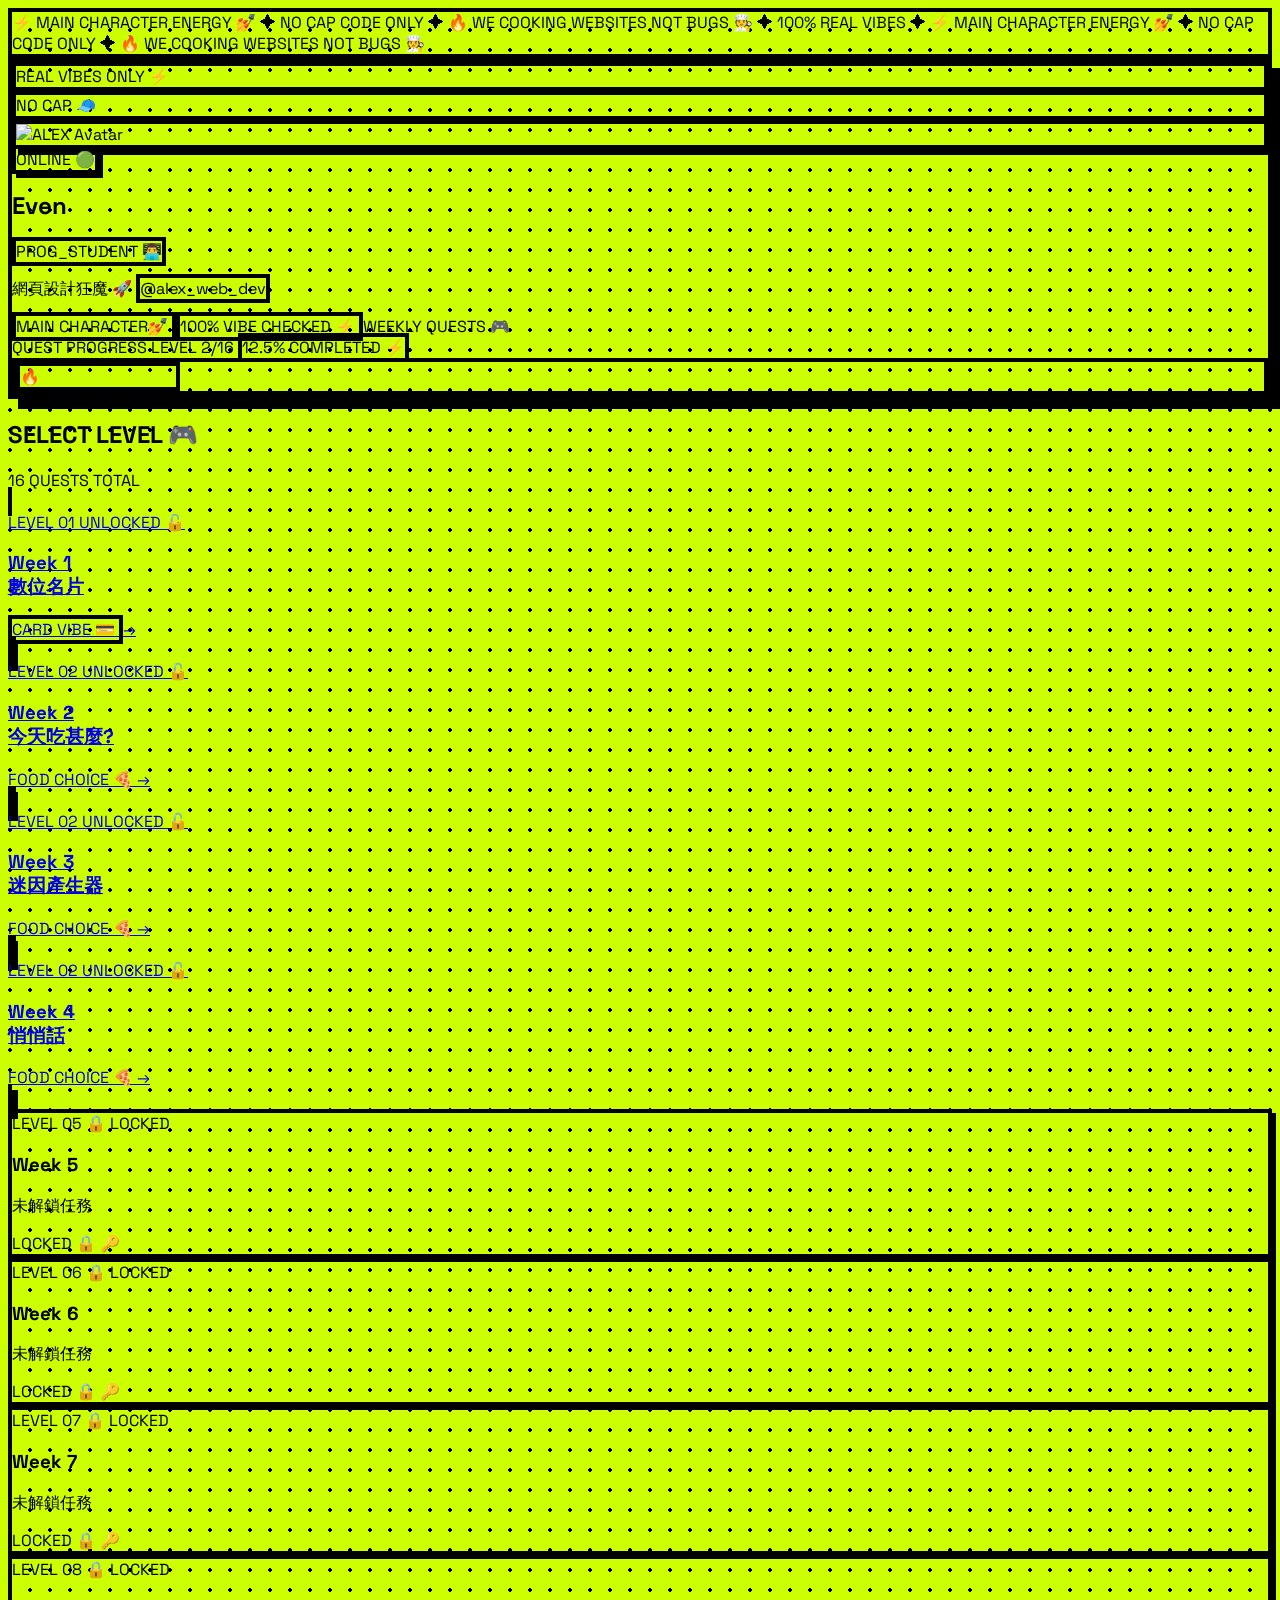
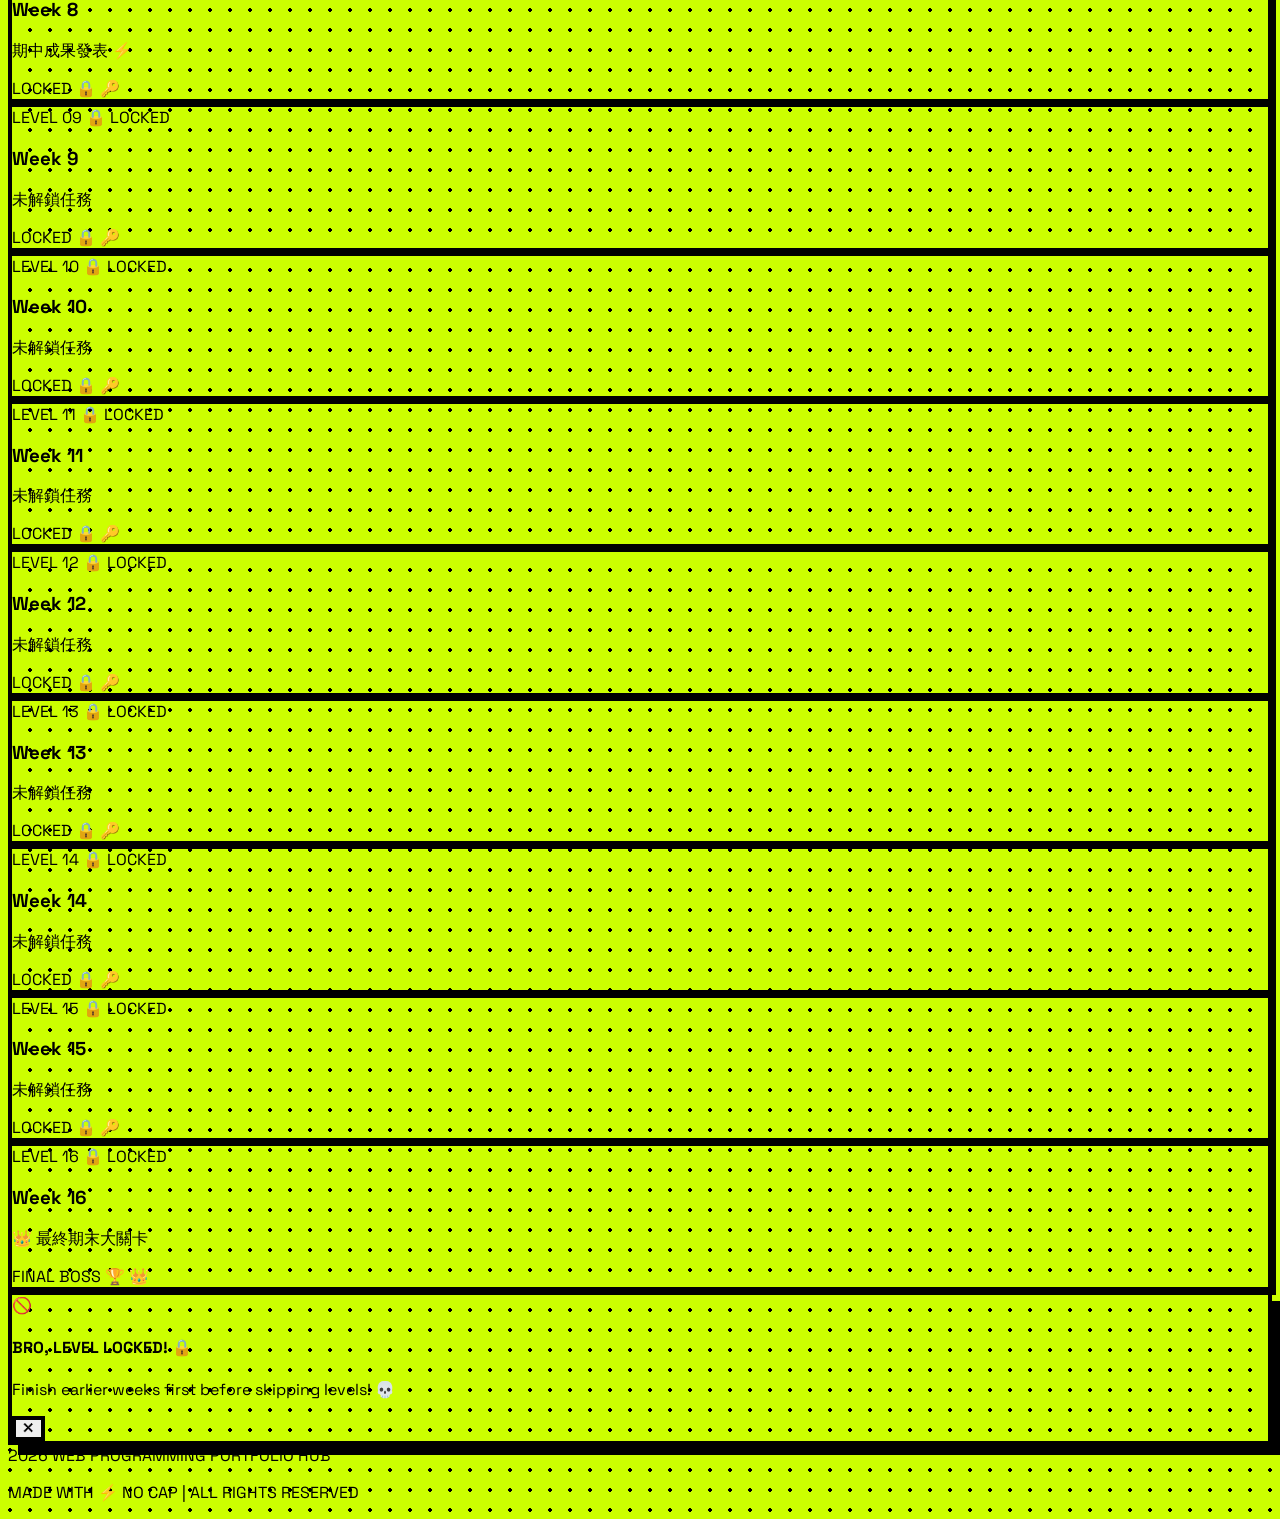
==== index.html @ a44b4826 "Update index.html" ====
<!DOCTYPE html>
<html lang="zh-TW">
<head>
    <meta charset="UTF-8">
    <meta name="viewport" content="width=device-width, initial-scale=1.0">
    <title>Ever // DEV PORTFOLIO ⚡ (Gen Z Edition)</title>
    <!-- Tailwind CSS CDN -->
    <script src="https://cdn.tailwindcss.com"></script>
    <!-- Google Fonts: Space Grotesk & Plus Jakarta Sans -->
    <link rel="preconnect" href="https://fonts.googleapis.com">
    <link rel="preconnect" href="https://fonts.gstatic.com" crossorigin>
    <link href="https://fonts.googleapis.com/css2?family=Plus+Jakarta+Sans:wght@800;900&family=Space+Grotesk:wght@700;800;900&display=swap" rel="stylesheet">
    
    <style>
        :root {
            --acid-green: #CCFF00;
            --vivid-pink: #FF007F;
            --electric-blue: #00E5FF;
            --bright-yellow: #FFEA00;
            --brutal-black: #000000;
        }

        body {
            font-family: 'Space Grotesk', 'Plus Jakarta Sans', sans-serif;
            background-color: var(--acid-green);
            background-image: radial-gradient(#000000 2px, transparent 2px);
            background-size: 20px 20px;
        }

        /* Neo-Brutalist Heavy Border & Hard Offset Shadows */
        .brutal-border {
            border: 4px solid var(--brutal-black);
        }

        .brutal-shadow {
            box-shadow: 6px 6px 0px 0px var(--brutal-black);
        }

        .brutal-shadow-lg {
            box-shadow: 10px 10px 0px 0px var(--brutal-black);
        }

        .brutal-shadow-sm {
            box-shadow: 4px 4px 0px 0px var(--brutal-black);
        }

        /* Q-Bounce Hover for Unlocked Buttons */
        .unlocked-btn {
            transition: transform 0.15s cubic-bezier(0.34, 1.56, 0.64, 1), box-shadow 0.15s cubic-bezier(0.34, 1.56, 0.64, 1);
        }

        .unlocked-btn:hover {
            transform: translate(-5px, -5px) rotate(-2deg);
            box-shadow: 11px 11px 0px 0px var(--brutal-black);
        }

        .unlocked-btn:active {
            transform: translate(2px, 2px);
            box-shadow: 2px 2px 0px 0px var(--brutal-black);
        }

        /* Shake animation for locked buttons */
        @keyframes brutal-shake {
            0%, 100% { transform: translateX(0) rotate(0deg); }
            20% { transform: translateX(-4px) rotate(-2deg); }
            40% { transform: translateX(4px) rotate(2deg); }
            60% { transform: translateX(-3px) rotate(-1deg); }
            80% { transform: translateX(3px) rotate(1deg); }
        }

        .locked-btn {
            transition: transform 0.15s ease, background-color 0.2s ease;
        }

        .locked-btn:hover {
            animation: brutal-shake 0.35s ease-in-out;
            background-color: #E2E8F0;
        }

        /* Continuous sticker floating effect */
        @keyframes sticker-float {
            0%, 100% { transform: translateY(0px) rotate(6deg); }
            50% { transform: translateY(-8px) rotate(2deg); }
        }

        @keyframes sticker-spin {
            0% { transform: rotate(0deg); }
            100% { transform: rotate(360deg); }
        }

        .floating-sticker {
            animation: sticker-float 3.5s ease-in-out infinite;
        }

        .spinning-badge {
            animation: sticker-spin 12s linear infinite;
        }

        /* Toast animation */
        @keyframes toast-slide-up {
            0% { transform: translateY(120%) scale(0.8); opacity: 0; }
            100% { transform: translateY(0) scale(1); opacity: 1; }
        }

        .toast-active {
            animation: toast-slide-up 0.25s cubic-bezier(0.175, 0.885, 0.32, 1.275) forwards;
        }
    </style>
</head>
<body class="min-h-screen text-black flex flex-col justify-between selection:bg-[#FF007F] selection:text-white pb-12">

    <header class="bg-[#FF007F] text-white brutal-border border-t-0 border-x-0 py-2.5 overflow-hidden font-black uppercase text-sm tracking-wider">
        <div class="whitespace-nowrap flex gap-6 animate-none md:animate-pulse">
            <span>⚡ MAIN CHARACTER ENERGY 💅</span>
            <span>✦ NO CAP CODE ONLY ✦</span>
            <span>🔥 WE COOKING WEBSITES NOT BUGS 🧑‍🍳</span>
            <span>✦ 100% REAL VIBES ✦</span>
            <span>⚡ MAIN CHARACTER ENERGY 💅</span>
            <span>✦ NO CAP CODE ONLY ✦</span>
            <span>🔥 WE COOKING WEBSITES NOT BUGS 🧑‍🍳</span>
        </div>
    </header>

    <main class="container mx-auto px-4 pt-10 max-w-6xl flex-grow">
        
        <!-- PROFILE & PROGRESS HERO CARD -->
        <section class="bg-white brutal-border brutal-shadow-lg rounded-3xl p-6 sm:p-10 mb-10 relative overflow-visible">
            
            <!-- Floating Decorative Stickers -->
            <div class="absolute -top-6 -right-3 bg-[#00E5FF] text-black font-black text-xs sm:text-sm px-4 py-2 brutal-border rounded-xl brutal-shadow-sm floating-sticker hidden sm:block z-20">
                REAL VIBES ONLY ⚡
            </div>
            <div class="absolute -bottom-5 -left-3 bg-[#FFEA00] text-black font-black text-xs sm:text-sm px-4 py-2 brutal-border rounded-xl brutal-shadow-sm hidden sm:block z-20">
                NO CAP 🧢
            </div>

            <!-- Profile Info Header -->
            <div class="flex flex-col md:flex-row items-center gap-8 text-center md:text-left">
                
                <!-- Avatar with Hard Shadow -->
                <div class="relative group">
                    <div class="w-32 h-32 sm:w-40 sm:h-40 rounded-2xl bg-[#FF007F] brutal-border brutal-shadow overflow-hidden relative">
                        <img src="https://i.postimg.cc/HxQDkgsN/THE-T-cafe.webp" 
                             alt="ALEX Avatar" 
                             class="w-full h-full object-cover group-hover:scale-110 transition-transform duration-300">
                    </div>
                    <!-- Online Tag -->
                    <span class="absolute -bottom-2 -right-2 bg-[#CCFF00] text-black font-black text-xs px-3 py-1 brutal-border rounded-full brutal-shadow-sm">
                        ONLINE 🟢
                    </span>
                </div>

                <!-- User Text Info -->
                <div class="flex-1 space-y-3">
                    <div class="flex flex-wrap items-center justify-center md:justify-start gap-3">
                        <h1 class="text-4xl sm:text-6xl font-black uppercase tracking-tight">
                            Even
                        </h1>
                        <span class="bg-[#00E5FF] text-black text-xs font-black px-3 py-1 brutal-border rounded-lg uppercase">
                            PROG_STUDENT 👨‍💻
                        </span>
                    </div>

                    <p class="text-black font-extrabold text-base sm:text-lg">
                        網頁設計狂魔 🚀 <span class="bg-[#FFEA00] px-2 py-0.5 brutal-border rounded-md">@alex_web_dev</span>
                    </p>

                    <!-- Status Tags -->
                    <div class="flex flex-wrap gap-2 justify-center md:justify-start pt-1">
                        <span class="bg-[#FF007F] text-white text-xs font-black px-3 py-1.5 brutal-border rounded-xl">
                            MAIN CHARACTER💅
                        </span>
                        <span class="bg-[#CCFF00] text-black text-xs font-black px-3 py-1.5 brutal-border rounded-xl">
                            100% VIBE CHECKED ⚡
                        </span>
                        <span class="bg-black text-white text-xs font-black px-3 py-1.5 rounded-xl">
                            WEEKLY QUESTS 🎮
                        </span>
                    </div>
                </div>
            </div>

            <!-- LEVEL PROGRESS BAR -->
            <div class="mt-8 pt-6 border-t-4 border-black">
                <div class="flex flex-col sm:flex-row justify-between items-start sm:items-center gap-2 mb-3">
                    <span class="font-black text-sm uppercase tracking-wider flex items-center gap-2">
                        <span>QUEST PROGRESS</span>
                        <span class="bg-black text-white text-[10px] px-2 py-0.5 rounded-md">LEVEL 2/16</span>
                    </span>
                    <span class="font-black text-xs sm:text-sm bg-[#CCFF00] text-black px-3 py-1 brutal-border rounded-lg">
                        12.5% COMPLETED ⚡
                    </span>
                </div>
                <!-- Progress Container -->
                <div class="w-full bg-gray-100 h-8 brutal-border rounded-2xl overflow-hidden p-1">
                    <div class="bg-[#FF007F] h-full rounded-xl brutal-border transition-all duration-500 relative flex items-center justify-end pr-2" style="width: 12.5%;">
                        <span class="text-xs font-black text-white">🔥</span>
                    </div>
                </div>
            </div>
        </section>

        <!-- 16 ASSIGNMENTS GRID SECTION -->
        <section>
            <div class="flex items-center justify-between mb-6">
                <h2 class="text-2xl sm:text-4xl font-black uppercase tracking-tight flex items-center gap-2">
                    SELECT LEVEL 🎮
                </h2>
                <span class="bg-black text-white font-black text-xs px-3 py-1.5 rounded-full">
                    16 QUESTS TOTAL
                </span>
            </div>

            <!-- GRID CONTAINER -->
            <div class="grid grid-cols-1 sm:grid-cols-2 md:grid-cols-3 lg:grid-cols-4 gap-6">

                <!-- BUTTON 1: UNLOCKED (Week 1) -->
                <a href="w1/index.html" class="unlocked-btn bg-[#FFEA00] p-6 rounded-3xl brutal-border brutal-shadow flex flex-col justify-between min-h-[200px] relative group">
                    <div class="flex justify-between items-start">
                        <span class="text-xs font-black uppercase text-gray-800">LEVEL 01</span>
                        <span class="bg-black text-[#CCFF00] text-[10px] font-black px-2.5 py-1 rounded-md uppercase">
                            UNLOCKED 🔓
                        </span>
                    </div>
                    <div>
                        <h3 class="text-2xl font-black uppercase mt-2 group-hover:text-[#FF007F] transition-colors leading-snug">
                            Week 1<br>數位名片
                        </h3>
                    </div>
                    <div class="mt-4 pt-3 border-t-4 border-black flex items-center justify-between">
                        <span class="bg-white text-black text-xs font-black px-2.5 py-1 brutal-border rounded-lg">
                            CARD VIBE 💳
                        </span>
                        <span class="font-black text-xl">→</span>
                    </div>
                </a>

                <!-- BUTTON 2: UNLOCKED (Week 2) -->
                <a href="w2/index.html" class="unlocked-btn bg-[#FF007F] text-white p-6 rounded-3xl brutal-border brutal-shadow flex flex-col justify-between min-h-[200px] relative group">
                    <div class="flex justify-between items-start">
                        <span class="text-xs font-black uppercase text-pink-200">LEVEL 02</span>
                        <span class="bg-black text-[#00E5FF] text-[10px] font-black px-2.5 py-1 rounded-md uppercase">
                            UNLOCKED 🔓
                        </span>
                    </div>
                    <div>
                        <h3 class="text-2xl font-black uppercase mt-2 group-hover:text-[#CCFF00] transition-colors leading-snug">
                            Week 2<br>今天吃甚麼?
                        </h3>
                    </div>
                    <div class="mt-4 pt-3 border-t-4 border-black flex items-center justify-between">
                        <span class="bg-black text-white text-xs font-black px-2.5 py-1 rounded-lg">
                            FOOD CHOICE 🍕
                        </span>
                        <span class="font-black text-xl">→</span>
                    </div>
                </a>           
                <!-- BUTTON 3: UNLOCKED (Week 3) -->
                <a href="w3/index.html" class="unlocked-btn bg-[#FF007F] text-white p-6 rounded-3xl brutal-border brutal-shadow flex flex-col justify-between min-h-[200px] relative group">
                    <div class="flex justify-between items-start">
                        <span class="text-xs font-black uppercase text-pink-200">LEVEL 02</span>
                        <span class="bg-black text-[#00E5FF] text-[10px] font-black px-2.5 py-1 rounded-md uppercase">
                            UNLOCKED 🔓
                        </span>
                    </div>
                    <div>
                        <h3 class="text-2xl font-black uppercase mt-2 group-hover:text-[#CCFF00] transition-colors leading-snug">
                            Week 3<br>迷因產生器
                        </h3>
                    </div>
                    <div class="mt-4 pt-3 border-t-4 border-black flex items-center justify-between">
                        <span class="bg-black text-white text-xs font-black px-2.5 py-1 rounded-lg">
                            FOOD CHOICE 🍕
                        </span>
                        <span class="font-black text-xl">→</span>
                    </div>
                </a>
                   <!-- BUTTON 4: UNLOCKED (Week 4) -->
                <a href="w4/index.html" class="unlocked-btn bg-[#FF007F] text-white p-6 rounded-3xl brutal-border brutal-shadow flex flex-col justify-between min-h-[200px] relative group">
                    <div class="flex justify-between items-start">
                        <span class="text-xs font-black uppercase text-pink-200">LEVEL 02</span>
                        <span class="bg-black text-[#00E5FF] text-[10px] font-black px-2.5 py-1 rounded-md uppercase">
                            UNLOCKED 🔓
                        </span>
                    </div>
                    <div>
                        <h3 class="text-2xl font-black uppercase mt-2 group-hover:text-[#CCFF00] transition-colors leading-snug">
                            Week 4<br>悄悄話
                        </h3>
                    </div>
                    <div class="mt-4 pt-3 border-t-4 border-black flex items-center justify-between">
                        <span class="bg-black text-white text-xs font-black px-2.5 py-1 rounded-lg">
                            FOOD CHOICE 🍕
                        </span>
                        <span class="font-black text-xl">→</span>
                    </div>
                </a>
                <!-- BUTTON 5: LOCKED -->
                <div onclick="showLockedAlert('Week 5')" class="locked-btn bg-gray-200 text-gray-500 p-6 rounded-3xl brutal-border brutal-shadow-sm flex flex-col justify-between min-h-[200px] cursor-pointer select-none">
                    <div class="flex justify-between items-start">
                        <span class="text-xs font-black uppercase text-gray-400">LEVEL 05</span>
                        <span class="bg-gray-400 text-black text-[10px] font-black px-2 py-0.5 rounded uppercase">🔒 LOCKED</span>
                    </div>
                    <div>
                        <h3 class="text-2xl font-black uppercase mt-2 text-gray-700 leading-snug">Week 5</h3>
                        <p class="text-xs font-bold text-gray-400 mt-1">未解鎖任務</p>
                    </div>
                    <div class="mt-4 pt-3 border-t-4 border-gray-300 flex items-center justify-between">
                        <span class="bg-gray-300 text-gray-700 text-xs font-extrabold px-2.5 py-1 rounded-lg">LOCKED 🔒</span>
                        <span class="text-lg">🔑</span>
                    </div>
                </div>

                <!-- BUTTON 6: LOCKED -->
                <div onclick="showLockedAlert('Week 6')" class="locked-btn bg-gray-200 text-gray-500 p-6 rounded-3xl brutal-border brutal-shadow-sm flex flex-col justify-between min-h-[200px] cursor-pointer select-none">
                    <div class="flex justify-between items-start">
                        <span class="text-xs font-black uppercase text-gray-400">LEVEL 06</span>
                        <span class="bg-gray-400 text-black text-[10px] font-black px-2 py-0.5 rounded uppercase">🔒 LOCKED</span>
                    </div>
                    <div>
                        <h3 class="text-2xl font-black uppercase mt-2 text-gray-700 leading-snug">Week 6</h3>
                        <p class="text-xs font-bold text-gray-400 mt-1">未解鎖任務</p>
                    </div>
                    <div class="mt-4 pt-3 border-t-4 border-gray-300 flex items-center justify-between">
                        <span class="bg-gray-300 text-gray-700 text-xs font-extrabold px-2.5 py-1 rounded-lg">LOCKED 🔒</span>
                        <span class="text-lg">🔑</span>
                    </div>
                </div>

                <!-- BUTTON 7: LOCKED -->
                <div onclick="showLockedAlert('Week 7')" class="locked-btn bg-gray-200 text-gray-500 p-6 rounded-3xl brutal-border brutal-shadow-sm flex flex-col justify-between min-h-[200px] cursor-pointer select-none">
                    <div class="flex justify-between items-start">
                        <span class="text-xs font-black uppercase text-gray-400">LEVEL 07</span>
                        <span class="bg-gray-400 text-black text-[10px] font-black px-2 py-0.5 rounded uppercase">🔒 LOCKED</span>
                    </div>
                    <div>
                        <h3 class="text-2xl font-black uppercase mt-2 text-gray-700 leading-snug">Week 7</h3>
                        <p class="text-xs font-bold text-gray-400 mt-1">未解鎖任務</p>
                    </div>
                    <div class="mt-4 pt-3 border-t-4 border-gray-300 flex items-center justify-between">
                        <span class="bg-gray-300 text-gray-700 text-xs font-extrabold px-2.5 py-1 rounded-lg">LOCKED 🔒</span>
                        <span class="text-lg">🔑</span>
                    </div>
                </div>

                <!-- BUTTON 8: LOCKED (MIDTERM) -->
                <div onclick="showLockedAlert('Week 8 (期中專題)')" class="locked-btn bg-gray-200 text-gray-500 p-6 rounded-3xl brutal-border brutal-shadow-sm flex flex-col justify-between min-h-[200px] cursor-pointer select-none">
                    <div class="flex justify-between items-start">
                        <span class="text-xs font-black uppercase text-gray-400">LEVEL 08</span>
                        <span class="bg-gray-400 text-black text-[10px] font-black px-2 py-0.5 rounded uppercase">🔒 LOCKED</span>
                    </div>
                    <div>
                        <h3 class="text-2xl font-black uppercase mt-2 text-gray-700 leading-snug">Week 8</h3>
                        <p class="text-xs font-bold text-gray-400 mt-1">期中成果發表 ⚡</p>
                    </div>
                    <div class="mt-4 pt-3 border-t-4 border-gray-300 flex items-center justify-between">
                        <span class="bg-gray-300 text-gray-700 text-xs font-extrabold px-2.5 py-1 rounded-lg">LOCKED 🔒</span>
                        <span class="text-lg">🔑</span>
                    </div>
                </div>

                <!-- BUTTON 9: LOCKED -->
                <div onclick="showLockedAlert('Week 9')" class="locked-btn bg-gray-200 text-gray-500 p-6 rounded-3xl brutal-border brutal-shadow-sm flex flex-col justify-between min-h-[200px] cursor-pointer select-none">
                    <div class="flex justify-between items-start">
                        <span class="text-xs font-black uppercase text-gray-400">LEVEL 09</span>
                        <span class="bg-gray-400 text-black text-[10px] font-black px-2 py-0.5 rounded uppercase">🔒 LOCKED</span>
                    </div>
                    <div>
                        <h3 class="text-2xl font-black uppercase mt-2 text-gray-700 leading-snug">Week 9</h3>
                        <p class="text-xs font-bold text-gray-400 mt-1">未解鎖任務</p>
                    </div>
                    <div class="mt-4 pt-3 border-t-4 border-gray-300 flex items-center justify-between">
                        <span class="bg-gray-300 text-gray-700 text-xs font-extrabold px-2.5 py-1 rounded-lg">LOCKED 🔒</span>
                        <span class="text-lg">🔑</span>
                    </div>
                </div>

                <!-- BUTTON 10: LOCKED -->
                <div onclick="showLockedAlert('Week 10')" class="locked-btn bg-gray-200 text-gray-500 p-6 rounded-3xl brutal-border brutal-shadow-sm flex flex-col justify-between min-h-[200px] cursor-pointer select-none">
                    <div class="flex justify-between items-start">
                        <span class="text-xs font-black uppercase text-gray-400">LEVEL 10</span>
                        <span class="bg-gray-400 text-black text-[10px] font-black px-2 py-0.5 rounded uppercase">🔒 LOCKED</span>
                    </div>
                    <div>
                        <h3 class="text-2xl font-black uppercase mt-2 text-gray-700 leading-snug">Week 10</h3>
                        <p class="text-xs font-bold text-gray-400 mt-1">未解鎖任務</p>
                    </div>
                    <div class="mt-4 pt-3 border-t-4 border-gray-300 flex items-center justify-between">
                        <span class="bg-gray-300 text-gray-700 text-xs font-extrabold px-2.5 py-1 rounded-lg">LOCKED 🔒</span>
                        <span class="text-lg">🔑</span>
                    </div>
                </div>

                <!-- BUTTON 11: LOCKED -->
                <div onclick="showLockedAlert('Week 11')" class="locked-btn bg-gray-200 text-gray-500 p-6 rounded-3xl brutal-border brutal-shadow-sm flex flex-col justify-between min-h-[200px] cursor-pointer select-none">
                    <div class="flex justify-between items-start">
                        <span class="text-xs font-black uppercase text-gray-400">LEVEL 11</span>
                        <span class="bg-gray-400 text-black text-[10px] font-black px-2 py-0.5 rounded uppercase">🔒 LOCKED</span>
                    </div>
                    <div>
                        <h3 class="text-2xl font-black uppercase mt-2 text-gray-700 leading-snug">Week 11</h3>
                        <p class="text-xs font-bold text-gray-400 mt-1">未解鎖任務</p>
                    </div>
                    <div class="mt-4 pt-3 border-t-4 border-gray-300 flex items-center justify-between">
                        <span class="bg-gray-300 text-gray-700 text-xs font-extrabold px-2.5 py-1 rounded-lg">LOCKED 🔒</span>
                        <span class="text-lg">🔑</span>
                    </div>
                </div>

                <!-- BUTTON 12: LOCKED -->
                <div onclick="showLockedAlert('Week 12')" class="locked-btn bg-gray-200 text-gray-500 p-6 rounded-3xl brutal-border brutal-shadow-sm flex flex-col justify-between min-h-[200px] cursor-pointer select-none">
                    <div class="flex justify-between items-start">
                        <span class="text-xs font-black uppercase text-gray-400">LEVEL 12</span>
                        <span class="bg-gray-400 text-black text-[10px] font-black px-2 py-0.5 rounded uppercase">🔒 LOCKED</span>
                    </div>
                    <div>
                        <h3 class="text-2xl font-black uppercase mt-2 text-gray-700 leading-snug">Week 12</h3>
                        <p class="text-xs font-bold text-gray-400 mt-1">未解鎖任務</p>
                    </div>
                    <div class="mt-4 pt-3 border-t-4 border-gray-300 flex items-center justify-between">
                        <span class="bg-gray-300 text-gray-700 text-xs font-extrabold px-2.5 py-1 rounded-lg">LOCKED 🔒</span>
                        <span class="text-lg">🔑</span>
                    </div>
                </div>

                <!-- BUTTON 13: LOCKED -->
                <div onclick="showLockedAlert('Week 13')" class="locked-btn bg-gray-200 text-gray-500 p-6 rounded-3xl brutal-border brutal-shadow-sm flex flex-col justify-between min-h-[200px] cursor-pointer select-none">
                    <div class="flex justify-between items-start">
                        <span class="text-xs font-black uppercase text-gray-400">LEVEL 13</span>
                        <span class="bg-gray-400 text-black text-[10px] font-black px-2 py-0.5 rounded uppercase">🔒 LOCKED</span>
                    </div>
                    <div>
                        <h3 class="text-2xl font-black uppercase mt-2 text-gray-700 leading-snug">Week 13</h3>
                        <p class="text-xs font-bold text-gray-400 mt-1">未解鎖任務</p>
                    </div>
                    <div class="mt-4 pt-3 border-t-4 border-gray-300 flex items-center justify-between">
                        <span class="bg-gray-300 text-gray-700 text-xs font-extrabold px-2.5 py-1 rounded-lg">LOCKED 🔒</span>
                        <span class="text-lg">🔑</span>
                    </div>
                </div>

                <!-- BUTTON 14: LOCKED -->
                <div onclick="showLockedAlert('Week 14')" class="locked-btn bg-gray-200 text-gray-500 p-6 rounded-3xl brutal-border brutal-shadow-sm flex flex-col justify-between min-h-[200px] cursor-pointer select-none">
                    <div class="flex justify-between items-start">
                        <span class="text-xs font-black uppercase text-gray-400">LEVEL 14</span>
                        <span class="bg-gray-400 text-black text-[10px] font-black px-2 py-0.5 rounded uppercase">🔒 LOCKED</span>
                    </div>
                    <div>
                        <h3 class="text-2xl font-black uppercase mt-2 text-gray-700 leading-snug">Week 14</h3>
                        <p class="text-xs font-bold text-gray-400 mt-1">未解鎖任務</p>
                    </div>
                    <div class="mt-4 pt-3 border-t-4 border-gray-300 flex items-center justify-between">
                        <span class="bg-gray-300 text-gray-700 text-xs font-extrabold px-2.5 py-1 rounded-lg">LOCKED 🔒</span>
                        <span class="text-lg">🔑</span>
                    </div>
                </div>

                <!-- BUTTON 15: LOCKED -->
                <div onclick="showLockedAlert('Week 15')" class="locked-btn bg-gray-200 text-gray-500 p-6 rounded-3xl brutal-border brutal-shadow-sm flex flex-col justify-between min-h-[200px] cursor-pointer select-none">
                    <div class="flex justify-between items-start">
                        <span class="text-xs font-black uppercase text-gray-400">LEVEL 15</span>
                        <span class="bg-gray-400 text-black text-[10px] font-black px-2 py-0.5 rounded uppercase">🔒 LOCKED</span>
                    </div>
                    <div>
                        <h3 class="text-2xl font-black uppercase mt-2 text-gray-700 leading-snug">Week 15</h3>
                        <p class="text-xs font-bold text-gray-400 mt-1">未解鎖任務</p>
                    </div>
                    <div class="mt-4 pt-3 border-t-4 border-gray-300 flex items-center justify-between">
                        <span class="bg-gray-300 text-gray-700 text-xs font-extrabold px-2.5 py-1 rounded-lg">LOCKED 🔒</span>
                        <span class="text-lg">🔑</span>
                    </div>
                </div>

                <!-- BUTTON 16: LOCKED (FINAL QUEST) -->
                <div onclick="showLockedAlert('Week 16 (期末大專題)')" class="locked-btn bg-gray-200 text-gray-500 p-6 rounded-3xl brutal-border brutal-shadow-sm flex flex-col justify-between min-h-[200px] cursor-pointer select-none">
                    <div class="flex justify-between items-start">
                        <span class="text-xs font-black uppercase text-gray-400">LEVEL 16</span>
                        <span class="bg-gray-400 text-black text-[10px] font-black px-2 py-0.5 rounded uppercase">🔒 LOCKED</span>
                    </div>
                    <div>
                        <h3 class="text-2xl font-black uppercase mt-2 text-gray-700 leading-snug">Week 16</h3>
                        <p class="text-xs font-bold text-gray-400 mt-1">👑 最終期末大關卡</p>
                    </div>
                    <div class="mt-4 pt-3 border-t-4 border-gray-300 flex items-center justify-between">
                        <span class="bg-gray-300 text-gray-700 text-xs font-extrabold px-2.5 py-1 rounded-lg">FINAL BOSS 🏆</span>
                        <span class="text-lg">👑</span>
                    </div>
                </div>

            </div>
        </section>
    </main>

    <!-- GEN Z TOAST NOTIFICATION MODAL -->
    <div id="locked-toast" class="fixed bottom-6 right-6 left-6 md:left-auto md:w-96 bg-[#FF007F] text-white p-5 rounded-3xl brutal-border brutal-shadow-lg hidden z-50">
        <div class="flex items-start justify-between gap-3">
            <div class="flex items-center gap-3">
                <span class="text-4xl">🚫</span>
                <div>
                    <h4 id="toast-title" class="font-black text-xl uppercase tracking-tight leading-tight">BRO, LEVEL LOCKED! 🔒</h4>
                    <p id="toast-body" class="text-xs font-extrabold text-pink-100 mt-1">Finish earlier weeks first before skipping levels! 💀</p>
                </div>
            </div>
            <button onclick="closeToast()" class="bg-black text-white hover:bg-white hover:text-black font-black w-8 h-8 rounded-xl brutal-border flex items-center justify-center transition-colors">
                ✕
            </button>
        </div>
    </div>

    <!-- FOOTER -->
    <footer class="mt-16 bg-black text-white py-6 border-t-4 border-black">
        <div class="container mx-auto px-4 max-w-6xl flex flex-col sm:flex-row justify-between items-center gap-4 text-xs font-extrabold">
            <div class="flex items-center gap-2">
                <span class="bg-[#CCFF00] text-black px-2 py-0.5 rounded font-black">2026</span>
                <span>WEB PROGRAMMING PORTFOLIO HUB</span>
            </div>
            <p class="text-gray-400">
                MADE WITH <span class="text-[#FF007F]">⚡ NO CAP</span> | ALL RIGHTS RESERVED
            </p>
        </div>
    </footer>

    <script>
        let toastTimer;

        const genZMemes = [
            "Bro is trying to speedrun the semester?! Finish earlier weeks first! 💀",
            "Hold up! You haven't cooked the previous quests yet! 🧑‍‍🍳",
            "Level locked! You need more EXP to open this level 🔑",
            "No cap, this quest is still under construction 🛠️",
            "Chill bro! Focus on Week 1 & 2 first! 💅"
        ];

        function showLockedAlert(weekName) {
            const toast = document.getElementById('locked-toast');
            const toastTitle = document.getElementById('toast-title');
            const toastBody = document.getElementById('toast-body');

            const randomMeme = genZMemes[Math.floor(Math.random() * genZMemes.length)];

            toastTitle.innerText = `${weekName} LOCKED! 🔒`;
            toastBody.innerText = randomMeme;

            toast.classList.remove('hidden');
            toast.classList.add('toast-active');

            clearTimeout(toastTimer);
            toastTimer = setTimeout(() => {
                closeToast();
            }, 3200);
        }

        function closeToast() {
            const toast = document.getElementById('locked-toast');
            toast.classList.add('hidden');
            toast.classList.remove('toast-active');
        }
    </script>
</body>
</html>
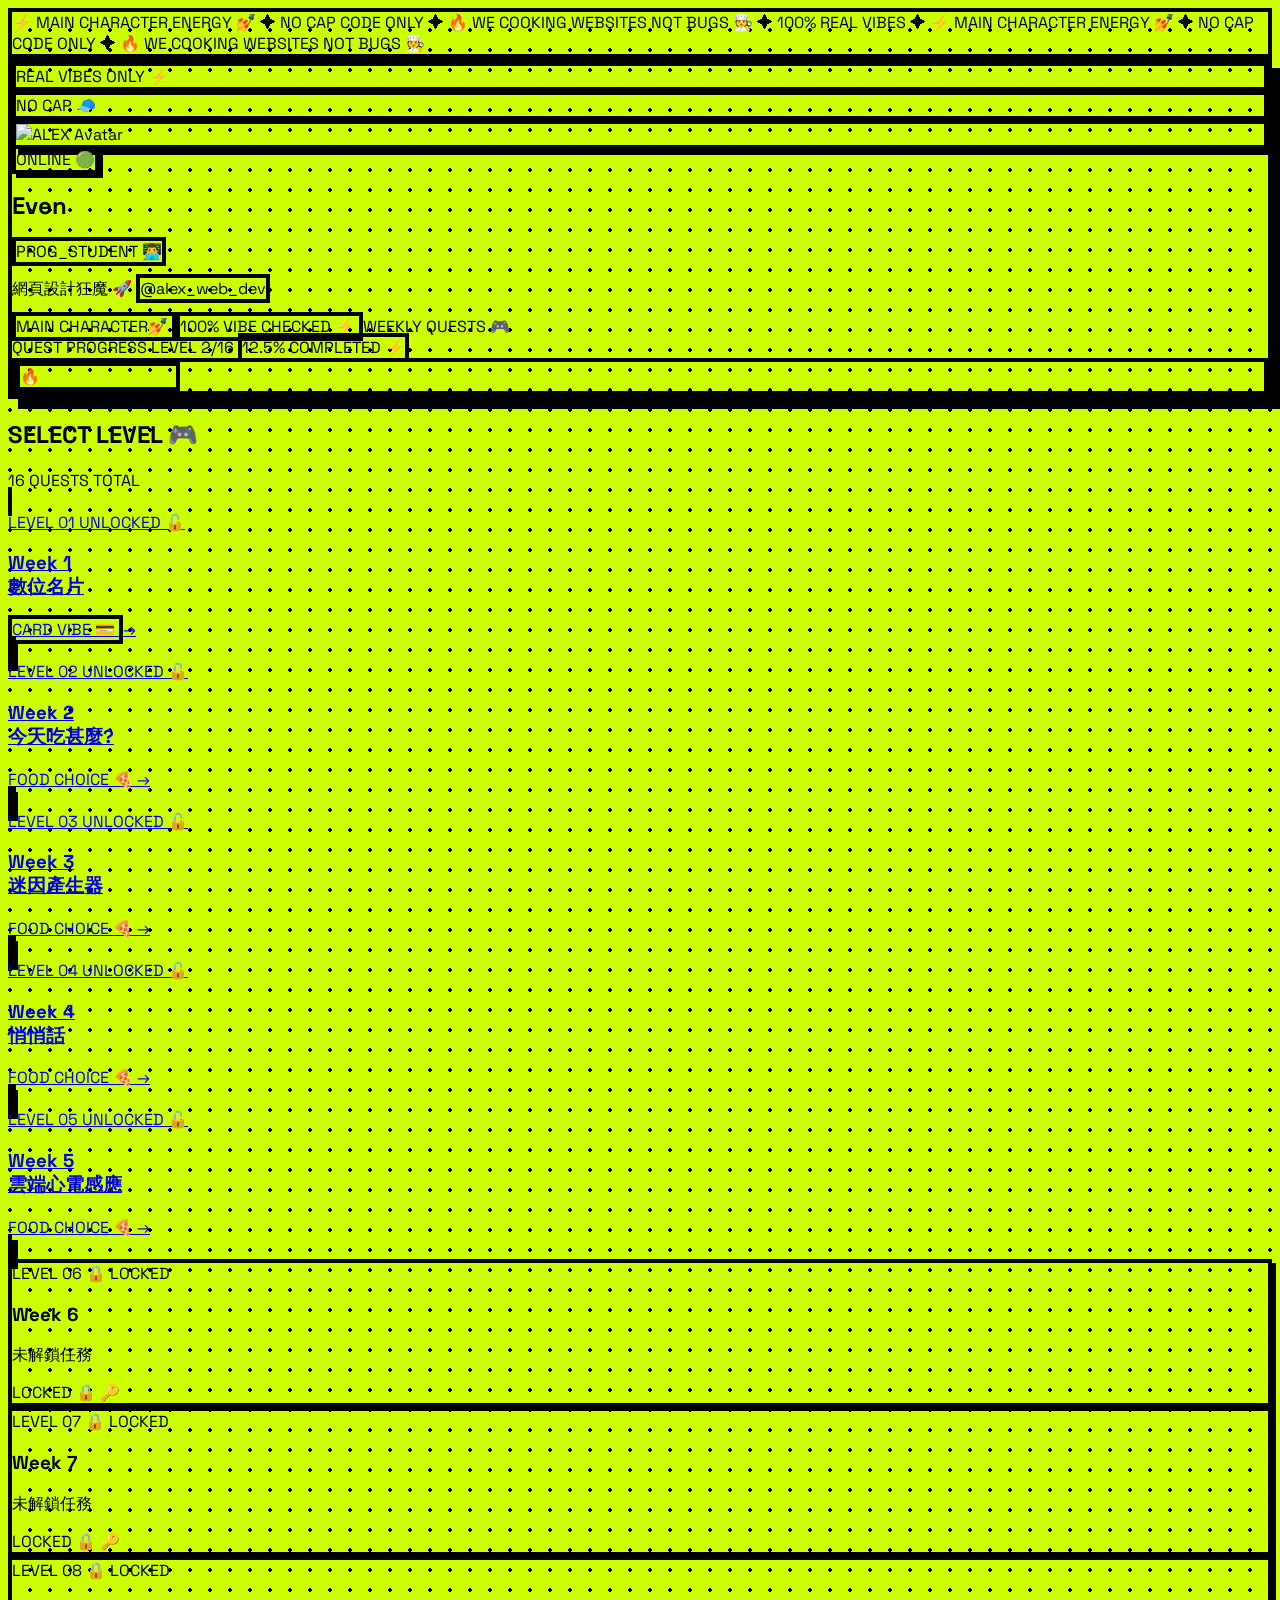
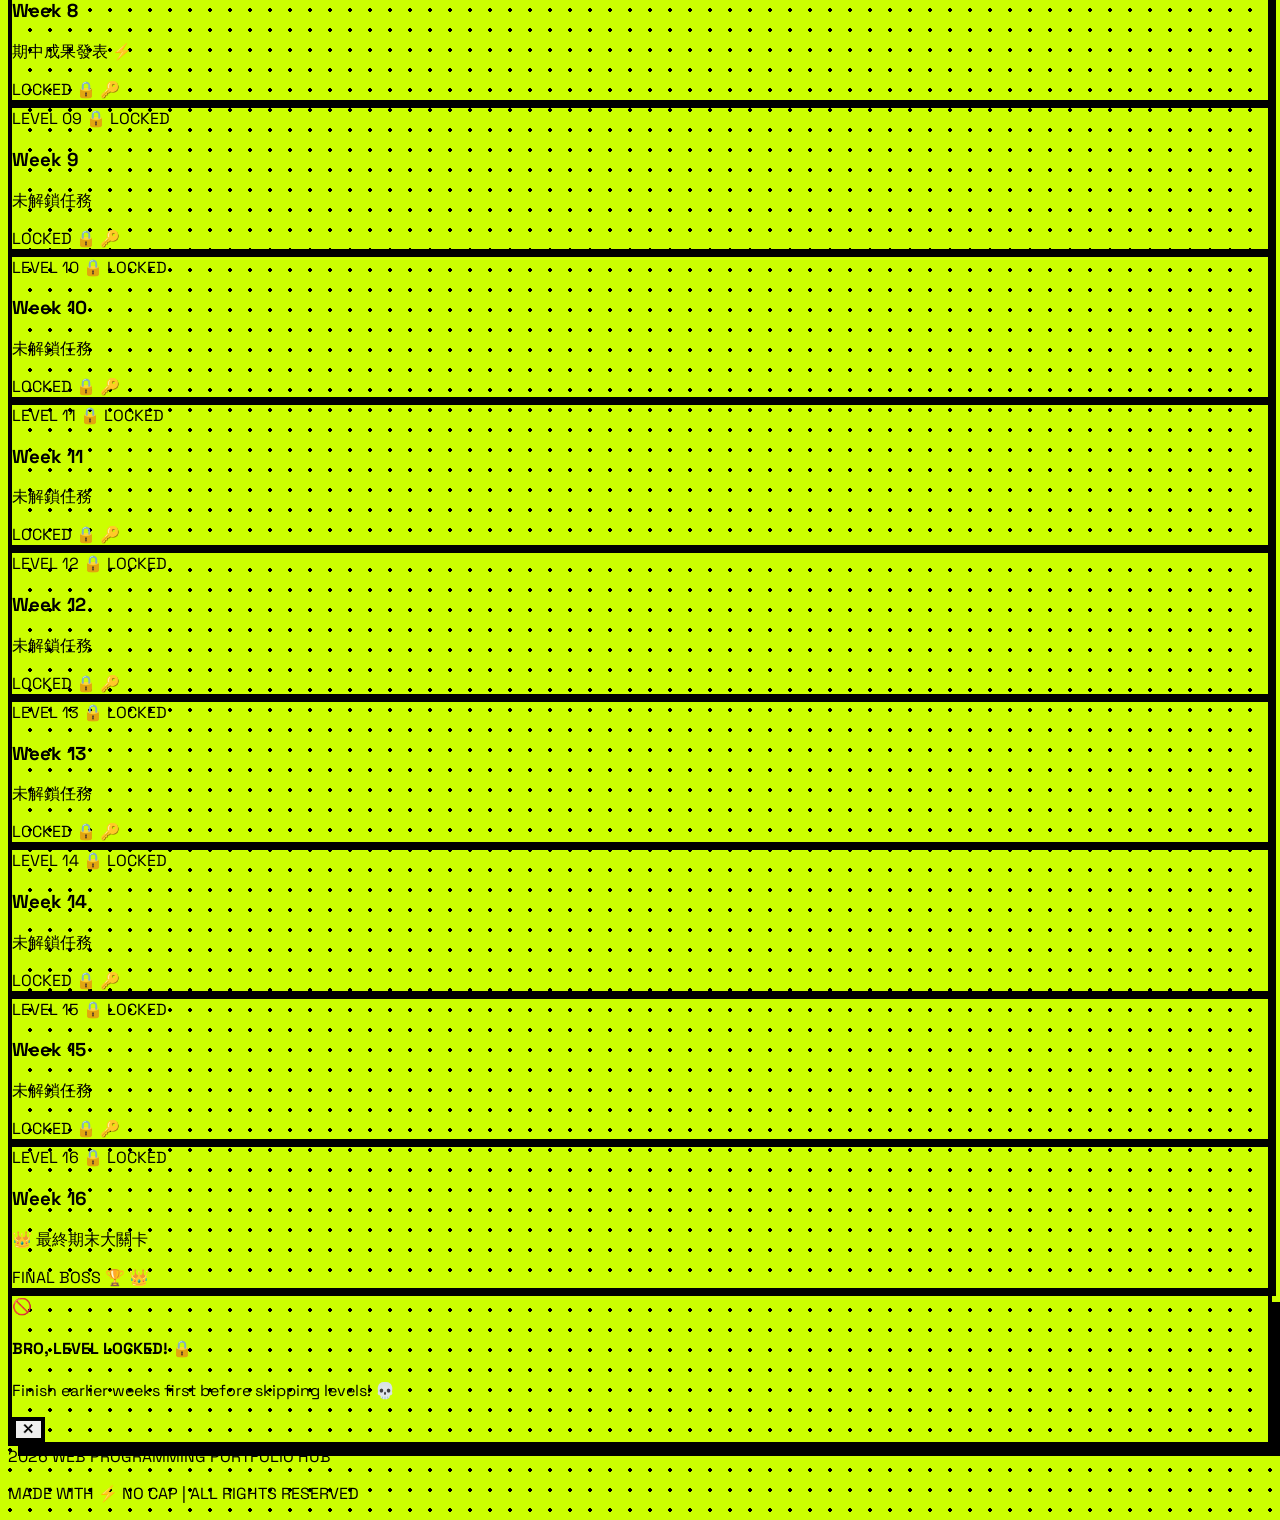
==== commit 693dd661: "Update index.html" ====
--- a/index.html
+++ b/index.html
@@ -258,7 +258,7 @@
                 <!-- BUTTON 3: UNLOCKED (Week 3) -->
                 <a href="w3/index.html" class="unlocked-btn bg-[#FF007F] text-white p-6 rounded-3xl brutal-border brutal-shadow flex flex-col justify-between min-h-[200px] relative group">
                     <div class="flex justify-between items-start">
-                        <span class="text-xs font-black uppercase text-pink-200">LEVEL 02</span>
+                        <span class="text-xs font-black uppercase text-pink-200">LEVEL 03</span>
                         <span class="bg-black text-[#00E5FF] text-[10px] font-black px-2.5 py-1 rounded-md uppercase">
                             UNLOCKED 🔓
                         </span>
@@ -278,7 +278,7 @@
                    <!-- BUTTON 4: UNLOCKED (Week 4) -->
                 <a href="w4/index.html" class="unlocked-btn bg-[#FF007F] text-white p-6 rounded-3xl brutal-border brutal-shadow flex flex-col justify-between min-h-[200px] relative group">
                     <div class="flex justify-between items-start">
-                        <span class="text-xs font-black uppercase text-pink-200">LEVEL 02</span>
+                        <span class="text-xs font-black uppercase text-pink-200">LEVEL 04</span>
                         <span class="bg-black text-[#00E5FF] text-[10px] font-black px-2.5 py-1 rounded-md uppercase">
                             UNLOCKED 🔓
                         </span>
@@ -295,22 +295,26 @@
                         <span class="font-black text-xl">→</span>
                     </div>
                 </a>
-                <!-- BUTTON 5: LOCKED -->
-                <div onclick="showLockedAlert('Week 5')" class="locked-btn bg-gray-200 text-gray-500 p-6 rounded-3xl brutal-border brutal-shadow-sm flex flex-col justify-between min-h-[200px] cursor-pointer select-none">
-                    <div class="flex justify-between items-start">
-                        <span class="text-xs font-black uppercase text-gray-400">LEVEL 05</span>
-                        <span class="bg-gray-400 text-black text-[10px] font-black px-2 py-0.5 rounded uppercase">🔒 LOCKED</span>
-                    </div>
-                    <div>
-                        <h3 class="text-2xl font-black uppercase mt-2 text-gray-700 leading-snug">Week 5</h3>
-                        <p class="text-xs font-bold text-gray-400 mt-1">未解鎖任務</p>
-                    </div>
-                    <div class="mt-4 pt-3 border-t-4 border-gray-300 flex items-center justify-between">
-                        <span class="bg-gray-300 text-gray-700 text-xs font-extrabold px-2.5 py-1 rounded-lg">LOCKED 🔒</span>
-                        <span class="text-lg">🔑</span>
-                    </div>
-                </div>
-
+                   <!-- BUTTON 5: UNLOCKED (Week 5) -->
+                <a href="w5/index.html" class="unlocked-btn bg-[#FF007F] text-white p-6 rounded-3xl brutal-border brutal-shadow flex flex-col justify-between min-h-[200px] relative group">
+                    <div class="flex justify-between items-start">
+                        <span class="text-xs font-black uppercase text-pink-200">LEVEL 05</span>
+                        <span class="bg-black text-[#00E5FF] text-[10px] font-black px-2.5 py-1 rounded-md uppercase">
+                            UNLOCKED 🔓
+                        </span>
+                    </div>
+                    <div>
+                        <h3 class="text-2xl font-black uppercase mt-2 group-hover:text-[#CCFF00] transition-colors leading-snug">
+                            Week 5<br> 雲端心電感應
+                        </h3>
+                    </div>
+                    <div class="mt-4 pt-3 border-t-4 border-black flex items-center justify-between">
+                        <span class="bg-black text-white text-xs font-black px-2.5 py-1 rounded-lg">
+                            FOOD CHOICE 🍕
+                        </span>
+                        <span class="font-black text-xl">→</span>
+                    </div>
+                </a>
                 <!-- BUTTON 6: LOCKED -->
                 <div onclick="showLockedAlert('Week 6')" class="locked-btn bg-gray-200 text-gray-500 p-6 rounded-3xl brutal-border brutal-shadow-sm flex flex-col justify-between min-h-[200px] cursor-pointer select-none">
                     <div class="flex justify-between items-start">
